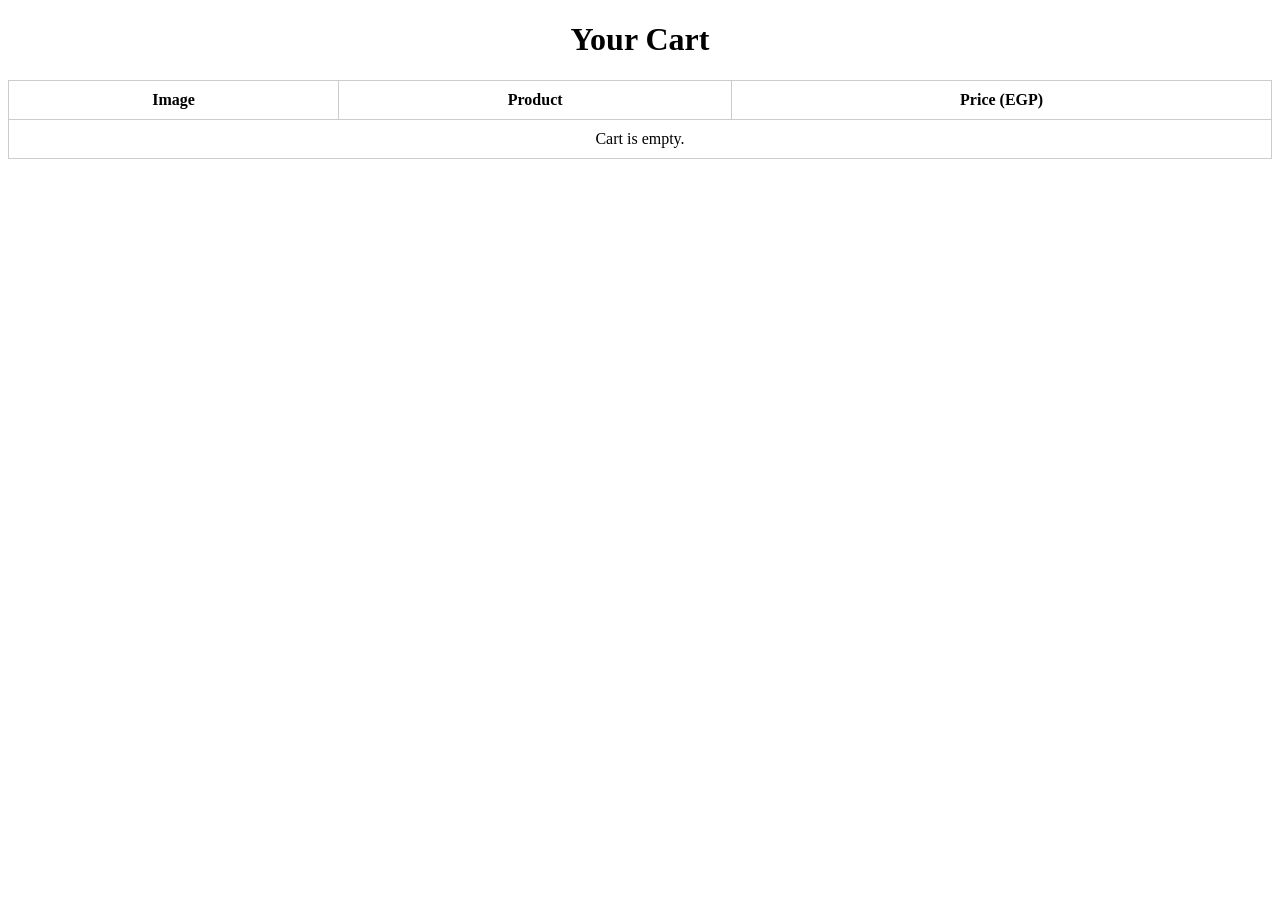
==== index.html @ 5e5c2f34 "Rename cartp.html to index.html" ====
<!DOCTYPE html>
<html lang="en">

<head>
    <meta charset="UTF-8" />
    <title>Your Cart</title>
    <style>
        table {
            width: 100%;
            border-collapse: collapse;
            margin-top: 20px;
        }

        th,
        td {
            border: 1px solid #ccc;
            padding: 10px;
            text-align: center;
        }

        img {
            width: 80px;
            height: auto;
        }

        h1,
        h2 {
            text-align: center;
        }
    </style>
</head>

<body>

    <h1>Your Cart</h1>
    <table id="cartTable">
        <thead>
            <tr>
                <th>Image</th>
                <th>Product</th>
                <th>Price (EGP)</th>
            </tr>
        </thead>
        <tbody></tbody>
    </table>
    <h2 id="totalPrice"></h2>

    <script>
        var tableBody = document.querySelector("#cartTable tbody");
        var totalElement = document.getElementById("totalPrice");

        var cartData = JSON.parse(localStorage.getItem("cartData"));

        if (cartData && cartData.products && cartData.products.length > 0) {
            cartData.products.forEach(function (prod) {
                var row = document.createElement("tr");
                row.innerHTML = `
          <td><img src="${prod.img}" alt="${prod.name}"></td>
          <td>${prod.name}</td>
          <td>${prod.price}</td>
        `;
                tableBody.appendChild(row);
            });

            totalElement.textContent = "Total: " + cartData.Total + " EGP";
        } else {
            tableBody.innerHTML = `<tr><td colspan="3">Cart is empty.</td></tr>`;
        }
    </script>
</body>

</html>
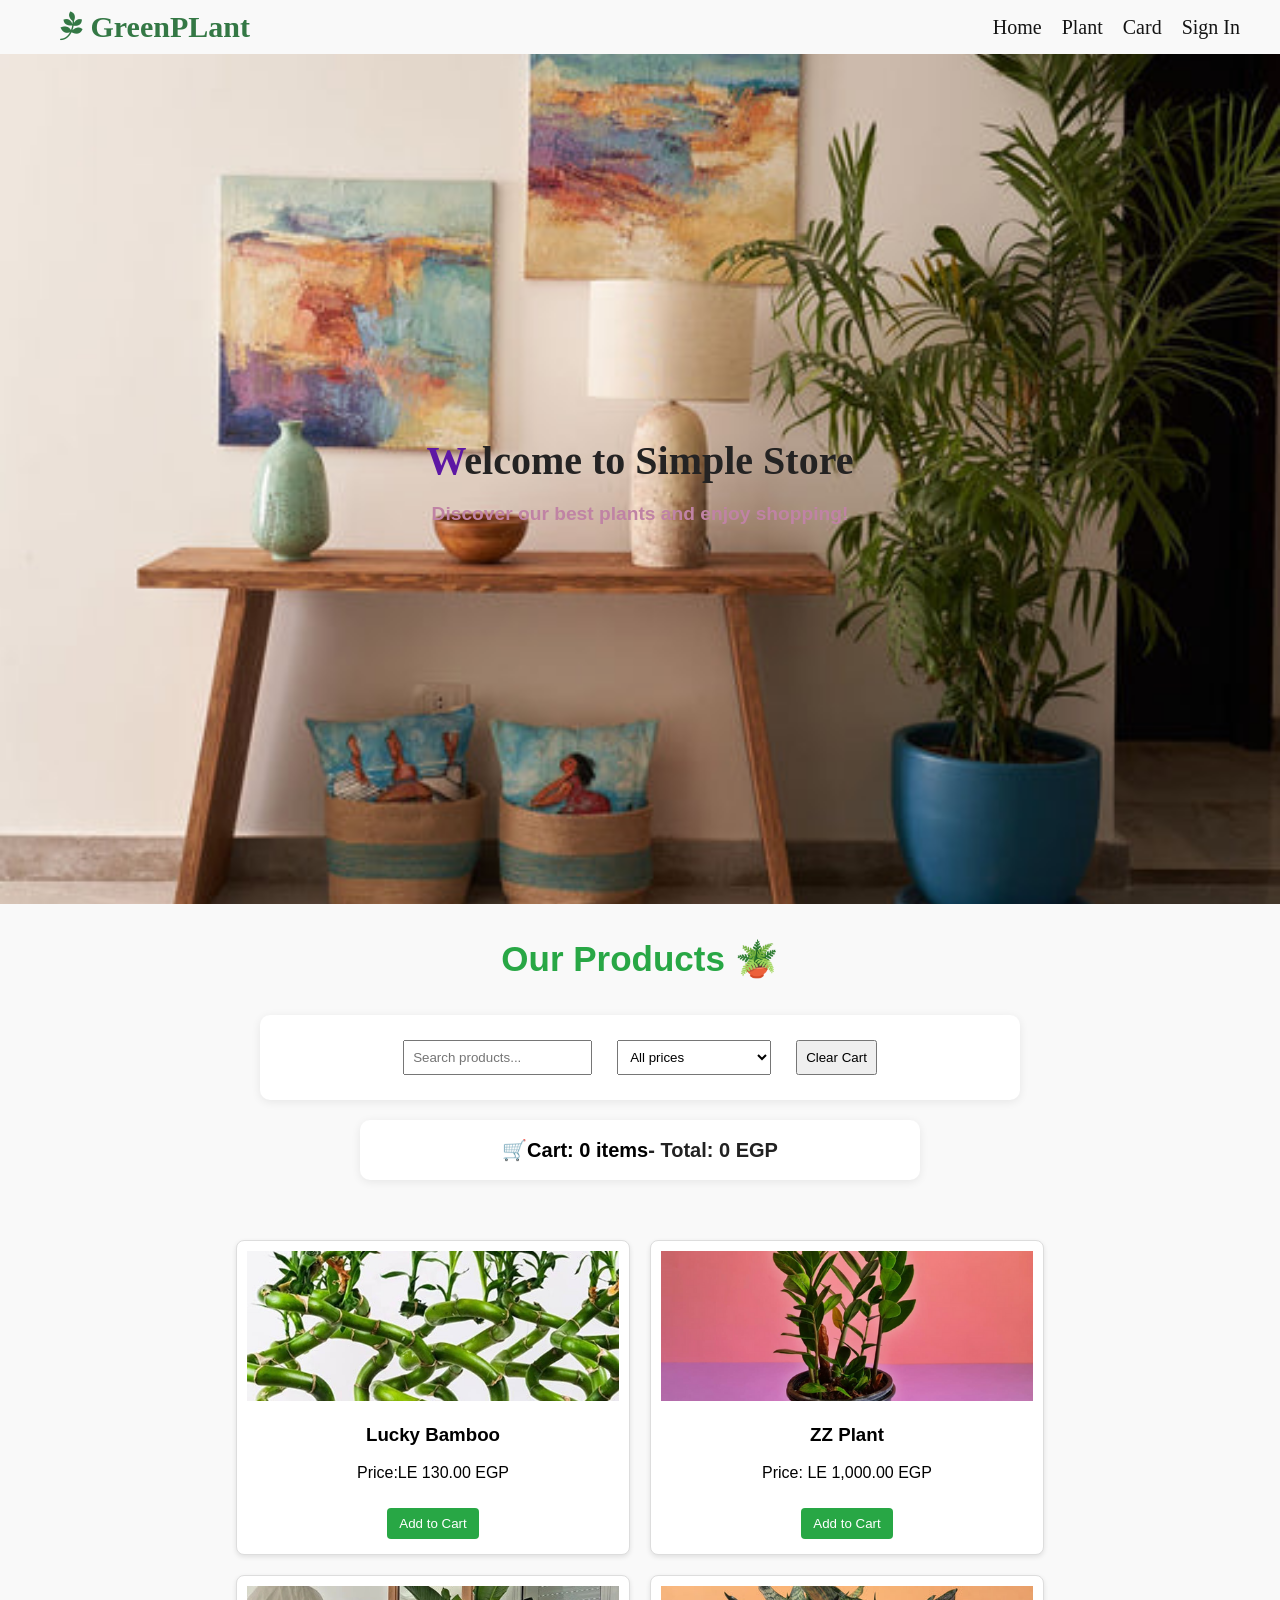
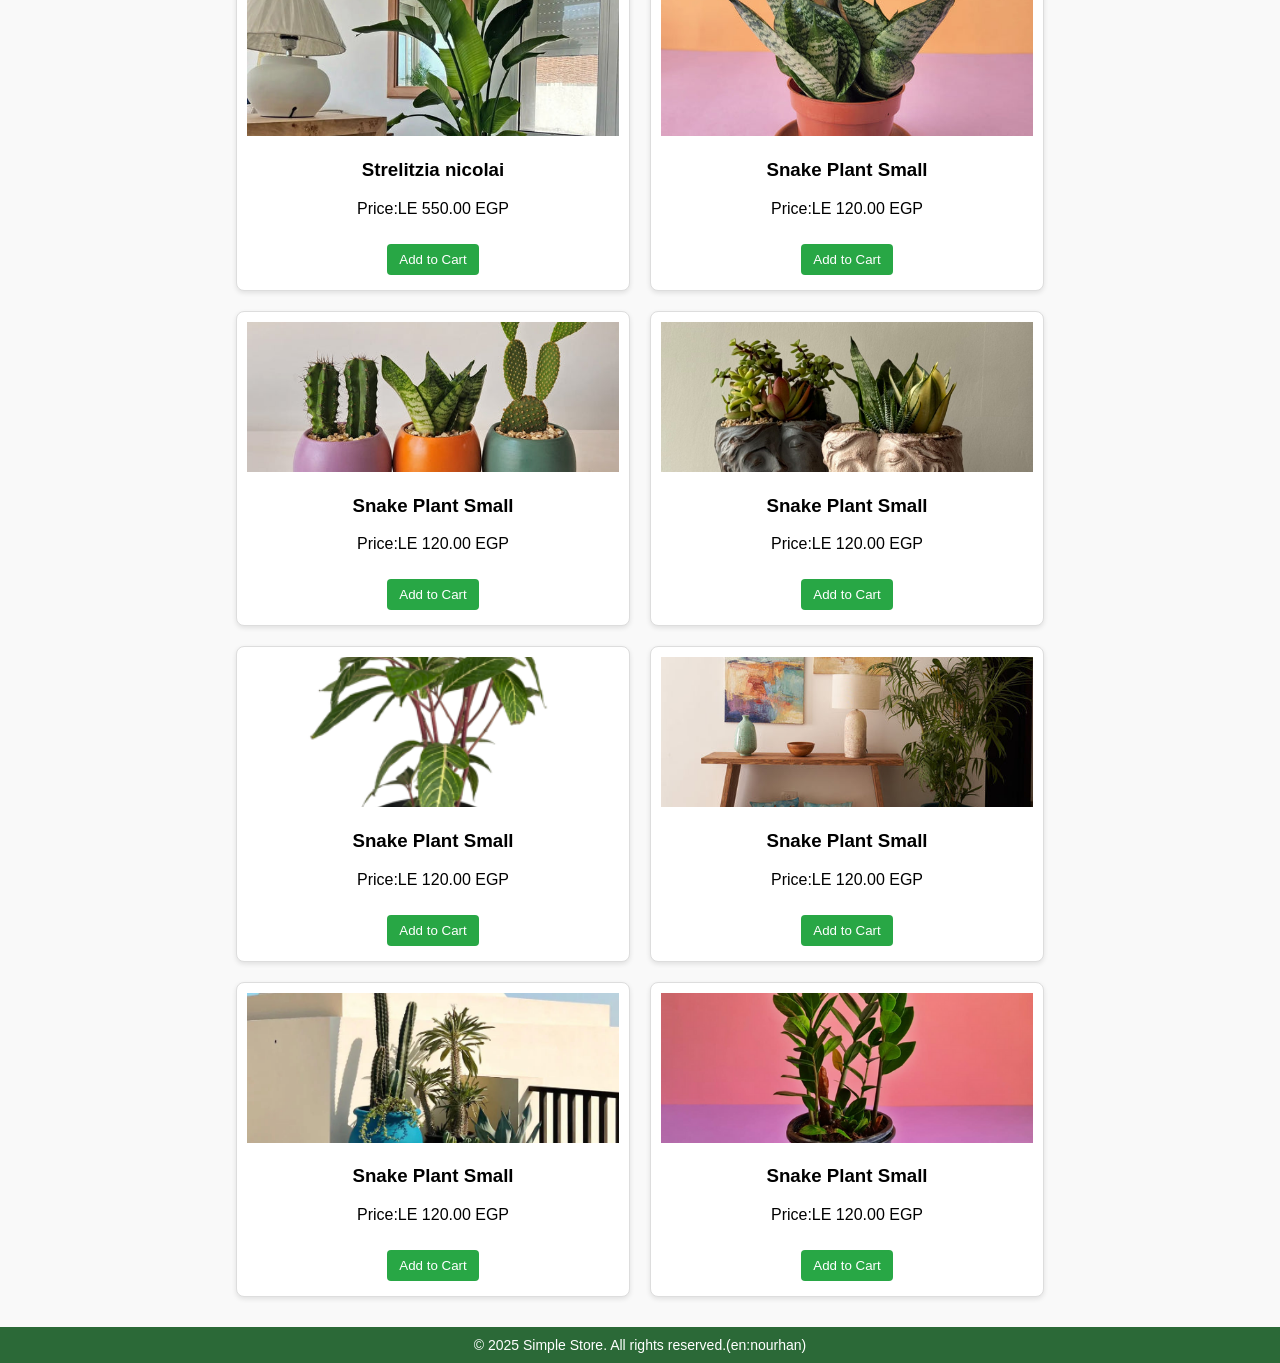
==== commit 7d12a004: "Rename temp1.html to index.html" ====
--- a/index.html
+++ b/index.html
@@ -2,71 +2,129 @@
 <html lang="en">
 
 <head>
-    <meta charset="UTF-8" />
-    <title>Your Cart</title>
-    <style>
-        table {
-            width: 100%;
-            border-collapse: collapse;
-            margin-top: 20px;
-        }
+  <meta charset="UTF-8" />
+  <meta name="viewport" content="width=device-width, initial-scale=1.0" />
+  <title>Simple Store</title>
+  <link rel="stylesheet" href="style.css">
+  <link rel="stylesheet" href="https://cdnjs.cloudflare.com/ajax/libs/font-awesome/6.5.0/css/all.min.css">
 
-        th,
-        td {
-            border: 1px solid #ccc;
-            padding: 10px;
-            text-align: center;
-        }
-
-        img {
-            width: 80px;
-            height: auto;
-        }
-
-        h1,
-        h2 {
-            text-align: center;
-        }
-    </style>
 </head>
 
 <body>
 
-    <h1>Your Cart</h1>
-    <table id="cartTable">
-        <thead>
-            <tr>
-                <th>Image</th>
-                <th>Product</th>
-                <th>Price (EGP)</th>
-            </tr>
-        </thead>
-        <tbody></tbody>
-    </table>
-    <h2 id="totalPrice"></h2>
+  <div class="header">
+    <div class="logo">
+      <a href="#" id="logo"><i class="fa-brands fa-pagelines"></i> GreenPLant</a>
+    </div>
 
-    <script>
-        var tableBody = document.querySelector("#cartTable tbody");
-        var totalElement = document.getElementById("totalPrice");
+    <button class="toggle-btn" onclick="toggleMenu()">☰</button>
 
-        var cartData = JSON.parse(localStorage.getItem("cartData"));
+    <nav>
+      <ul id="navLinks">
+        <li><a href="">Home</a></li>
+        <li><a href="#product">Plant</a></li>
+        <li><a href="cartp.html" target="_self">Card</a></li>
+        <li><a href="">Sign In</a></li>
+      </ul>
+    </nav>
+  </div>
 
-        if (cartData && cartData.products && cartData.products.length > 0) {
-            cartData.products.forEach(function (prod) {
-                var row = document.createElement("tr");
-                row.innerHTML = `
-          <td><img src="${prod.img}" alt="${prod.name}"></td>
-          <td>${prod.name}</td>
-          <td>${prod.price}</td>
-        `;
-                tableBody.appendChild(row);
-            });
 
-            totalElement.textContent = "Total: " + cartData.Total + " EGP";
-        } else {
-            tableBody.innerHTML = `<tr><td colspan="3">Cart is empty.</td></tr>`;
-        }
-    </script>
+
+  <section class="home-section">
+    <div class="home-content">
+      <h1>Welcome to Simple Store</h1>
+      <p>Discover our best plants and enjoy shopping!</p>
+    </div>
+  </section>
+  <section id="product">
+    <div class="SEC">
+      <h3> Our Products 🪴 </h3>
+    </div>
+
+    <div class="controls">
+
+      <input type="text" id="searchInput" placeholder="Search products..." />
+      <select id="priceFilter">
+        <option value="all">All prices</option>
+        <option value="120">Less than 120 EGP</option>
+      </select>
+      <button id="clearCart">Clear Cart</button>
+    </div>
+
+    <div id="cart"><a href="./cartp.html" target="_self">🛒Cart: 0 items</a> - Total: 0 EGP </div>
+
+    <div class="container" id="productContainer">
+      <div class="product-card">
+        <img src="IMAGES/61ObwF-fhXL._AC_UF1000_1000_QL80.jpg" alt="Product 1" />
+
+        <h3>Lucky Bamboo</h3>
+        <p>Price:LE 130.00 EGP</p>
+        <button id="btn">Add to Cart</button>
+      </div>
+      <div class="product-card">
+        <img src="IMAGES/NURSERYPLASTICPOT_4bb86618-7a6c-4a84-a0eb-d62a08043097.png" alt="Product 2" />
+        <h3>ZZ Plant</h3>
+        <p>Price: LE 1,000.00 EGP</p>
+        <button id="btn">Add to Cart</button>
+      </div>
+      <div class="product-card">
+        <img src="IMAGES/IMG_20230731_145014_470.jpg" alt="Product 3" />
+        <h3>Strelitzia nicolai</h3>
+        <p>Price:LE 550.00 EGP</p>
+        <button id="btn">Add to Cart</button>
+      </div>
+      <div class="product-card">
+        <img src="IMAGES/WhatsAppImage2022-08-31at12.48.58PM.jpg" alt="Product 4" />
+        <h3>Snake Plant Small</h3>
+        <p>Price:LE 120.00 EGP</p>
+        <button id="btn">Add to Cart</button>
+      </div>
+      <div class="product-card">
+        <img src="IMAGES//WhatsAppImage2023-09-03at7.46.41AM.jpg" alt="Product 4" />
+        <h3>Snake Plant Small</h3>
+        <p>Price:LE 120.00 EGP</p>
+        <button id="btn">Add to Cart</button>
+      </div>
+      <div class="product-card">
+        <img src="IMAGES/WhatsAppImage2025-03-12at2.38.49PM.jpg" alt="Product 4" />
+        <h3>Snake Plant Small</h3>
+        <p>Price:LE 120.00 EGP</p>
+        <button id="btn">Add to Cart</button>
+      </div>
+      <div class="product-card">
+        <img src="IMAGES/shrubby-whitevein-300x300.png" alt="Product 4" />
+        <h3>Snake Plant Small</h3>
+        <p>Price:LE 120.00 EGP</p>
+        <button id="btn">Add to Cart</button>
+      </div>
+      <div class="product-card">
+        <img src="IMAGES/WhatsAppImage2023-08-30at11.10.48AM.jpg" alt="Product 4" />
+        <h3>Snake Plant Small</h3>
+        <p>Price:LE 120.00 EGP</p>
+        <button id="btn">Add to Cart</button>
+      </div>
+      <div class="product-card">
+        <img src="IMAGES/Screenshot_2024-11-08_at_10.24.29_AM.jpg" alt="Product 4" />
+        <h3>Snake Plant Small</h3>
+        <p>Price:LE 120.00 EGP</p>
+        <button id="btn">Add to Cart</button>
+      </div>
+      <div class="product-card">
+        <img src="IMAGES/NURSERYPLASTICPOT_4bb86618-7a6c-4a84-a0eb-d62a08043097.png" alt="Product 4" />
+        <h3>Snake Plant Small</h3>
+        <p>Price:LE 120.00 EGP</p>
+        <button id="btn">Add to Cart</button>
+      </div>
+    </div>
+  </section>
+
+  <footer>
+    <div class="footer-content">
+      <p>&copy; 2025 Simple Store. All rights reserved.(en:nourhan)</p>
+
+  </footer>
+  <script src="script.js"></script>
 </body>
 
 </html>
--- a/style.css
+++ b/style.css
@@ -0,0 +1,325 @@
+#home-section,
+body {
+  font-family: Arial;
+  background-color: #f9f9f9;
+  margin: 0;
+  padding: 0;
+}
+
+header {
+  background-color: rgb(227, 230, 229);
+  color: rgb(26, 24, 24);
+  padding: 0.5rem;
+  text-align: center;
+  position: sticky;
+  top: 0;
+  z-index: 1000;
+}
+
+.header {
+  display: flex;
+  align-items: center;
+  justify-content: space-between;
+  padding: 10px 0;
+  flex-wrap: wrap;
+}
+
+.toggle-btn {
+  display: none;
+  font-size: 26px;
+  background: none;
+  border: none;
+  color: #333;
+  cursor: pointer;
+  margin-right: 20px;
+}
+
+.logo {
+  margin-left: 60px;
+}
+
+nav {
+  margin-right: 40px;
+}
+
+.logo a {
+  text-decoration: none;
+  font-weight: 600;
+  font-size: 30px;
+  color: rgb(52, 120, 69);
+  font-family: cursive;
+}
+
+nav ul {
+  display: flex;
+  list-style: none;
+  margin: 0;
+  padding: 0;
+}
+
+nav ul li {
+  margin-left: 20px;
+}
+
+nav ul li a {
+  font-family: Cambria, Cochin, Georgia, Times, "Times New Roman", serif;
+  text-decoration: none;
+  color: #141414;
+  font-weight: 500;
+  font-size: 20px;
+}
+
+nav ul li a:hover {
+  color: green;
+}
+
+.SEC h3 {
+  font-weight: 700;
+  font-size: 35px;
+  color: #28a745;
+  display: flex;
+  justify-content: center;
+  align-items: center;
+  text-align: center;
+}
+
+.home-section {
+  width: 100%;
+  min-height: 800px;
+  background-image: url("IMAGES/WhatsAppImage2023-08-30at11.10.48AM.jpg");
+  background-repeat: no-repeat;
+  background-size: cover;
+  background-position: center;
+  padding: 20px 0 30px 0;
+  display: flex;
+  justify-content: center;
+  align-items: center;
+  overflow: visible;
+  transition: 0.2s ease;
+}
+
+.home-content {
+  text-align: center;
+}
+
+.home-content h1 {
+  font-family: Georgia, "Times New Roman", Times, serif;
+  font-size: 2.5rem;
+  color: #242323;
+  margin-bottom: 10px;
+}
+
+.home-content h1::first-letter {
+  color: #5d17a4;
+}
+
+.home-content p {
+  font-weight: bold;
+  font-size: 1.2rem;
+  color: #c083a4;
+}
+
+.controls {
+  display: flex;
+  justify-content: center;
+  align-items: center;
+  gap: 15px;
+  background: #fff;
+  border-radius: 10px;
+  box-shadow: 0 2px 10px rgba(0, 0, 0, 0.08);
+  padding: 20px 30px;
+  margin: 30px auto 20px auto;
+  max-width: 700px;
+}
+
+input,
+select,
+button {
+  padding: 8px;
+  margin: 5px;
+}
+
+.container {
+  display: flex;
+  flex-wrap: wrap;
+  justify-content: center;
+  padding: 20px;
+}
+
+.product-card {
+  background-color: white;
+  border: 1px solid #ddd;
+  border-radius: 8px;
+  width: 250px;
+  margin: 10px;
+  padding: 10px;
+  text-align: center;
+  box-shadow: 0 2px 5px rgba(0, 0, 0, 0.1);
+}
+
+.product-card img {
+  width: 100%;
+  height: 150px;
+  object-fit: cover;
+}
+
+.product-card img:hover {
+  width: 50%;
+  transform: scale(2);
+  -webkit-transform: scale(2);
+  -moz-transform: scale(2);
+  -ms-transform: scale(2);
+  -o-transform: scale(2);
+}
+
+.product-card button {
+  margin-top: 10px;
+  padding: 8px 12px;
+  background-color: #28a745;
+  color: white;
+  border: none;
+  cursor: pointer;
+  border-radius: 4px;
+}
+
+.product-card button:hover {
+  background-color: #218838;
+}
+
+#cart {
+  display: flex;
+  align-items: center;
+  justify-content: center;
+  background: #fff;
+  border-radius: 10px;
+  box-shadow: 0 2px 10px rgba(0, 0, 0, 0.08);
+  margin: 20px auto 30px auto;
+  padding: 18px 30px;
+  font-size: 20px;
+  font-weight: 600;
+  color: #222;
+  max-width: 500px;
+}
+
+#cart a {
+  text-decoration: none;
+  color: black;
+}
+
+.footer-content {
+  display: flex;
+  justify-content: center;
+  align-items: center;
+  padding: 10px;
+  background-color: rgb(43, 105, 55);
+}
+
+.footer-content p {
+  margin: 0;
+  color: white;
+  font-size: 14px;
+}
+
+/* =============== MEDIA QUERIES =============== */
+
+/* Mobile Phones */
+@media (max-width: 767px) {
+  .header {
+    flex-direction: row;
+    align-items: center;
+    justify-content: space-between;
+    padding: 10px;
+  }
+
+  .logo {
+    margin-left: 10px;
+  }
+
+  .toggle-btn {
+    display: block;
+  }
+
+  nav {
+    width: 100%;
+    margin-top: 10px;
+  }
+
+  nav ul {
+    display: none;
+    flex-direction: column;
+    background-color: #e3e6e5;
+    padding: 10px;
+    border: 1px solid #ccc;
+    width: 100%;
+  }
+
+  nav ul.active {
+    display: flex;
+  }
+
+  nav ul li {
+    margin: 10px 0;
+  }
+
+  .home-section {
+    min-height: 400px;
+    padding: 20px 10px;
+  }
+
+  .home-content h1 {
+    font-size: 1.8rem;
+  }
+
+  .home-content p {
+    font-size: 1rem;
+  }
+
+  .controls {
+    flex-direction: column;
+    padding: 10px;
+  }
+
+  input,
+  select,
+  button {
+    width: 100%;
+    margin: 5px 0;
+  }
+
+  .product-card {
+    width: 100%;
+  }
+
+  .footer-content p {
+    font-size: 12px;
+  }
+}
+
+/* Tablets */
+@media (min-width: 768px) and (max-width: 991px) {
+  .home-content h1 {
+    font-size: 2rem;
+  }
+
+  .controls {
+    flex-direction: row;
+    flex-wrap: wrap;
+  }
+
+  input,
+  select,
+  button {
+    width: auto;
+  }
+
+  .product-card {
+    width: 45%;
+  }
+}
+
+/* Desktop */
+@media (min-width: 992px) {
+  .product-card {
+    width: 30%;
+  }
+}
